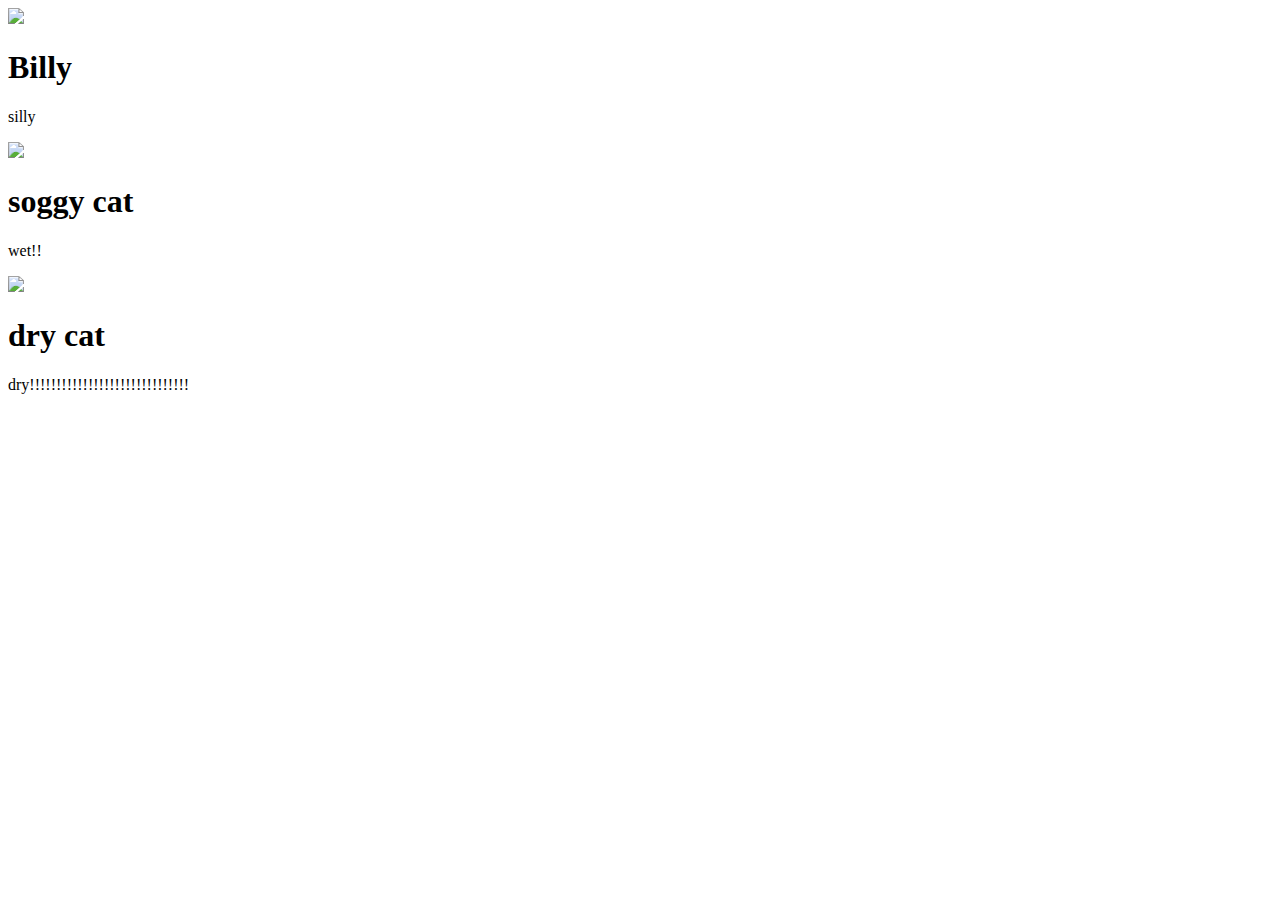
==== kartites.html @ 36932c69 "Add files via upload" ====
<!DOCTYPE html>
<html>
    <head>
        <meta charset="utf-8">
        <meta http-equiv="X-UA-Compatible" content="IE=edge">
        <title></title>
        <meta name="description" content="">
        <meta name="viewport" content="width=device-width, initial-scale=1">
        <link rel="stylesheet" href="css/kartites.css">
    </head>
    <body>
        <div class="box">
            <div class="profile">
                <img class="pfp" src="https://soggy.cat/billy/billy.webp">
            </div>
            <h1>Billy</h1>
            <p>silly</p>
        </div>

        <div class="box">
            <div class="profile">
                <img class="pfp" src="https://soggy.cat/img/soggycat.webp">
            </div>
            <h1>soggy cat</h1>
            <p>wet!!</p>
        </div>
        <div class="box">
            <div class="profile">
                <img class="pfp" src="https://soggy.cat/dry/dry.webp">
            </div>
            <h1>dry cat</h1>
            <p>dry!!!!!!!!!!!!!!!!!!!!!!!!!!!!!!</p>
        </div>

        <script src="" async defer></script>
    </body>
</html>
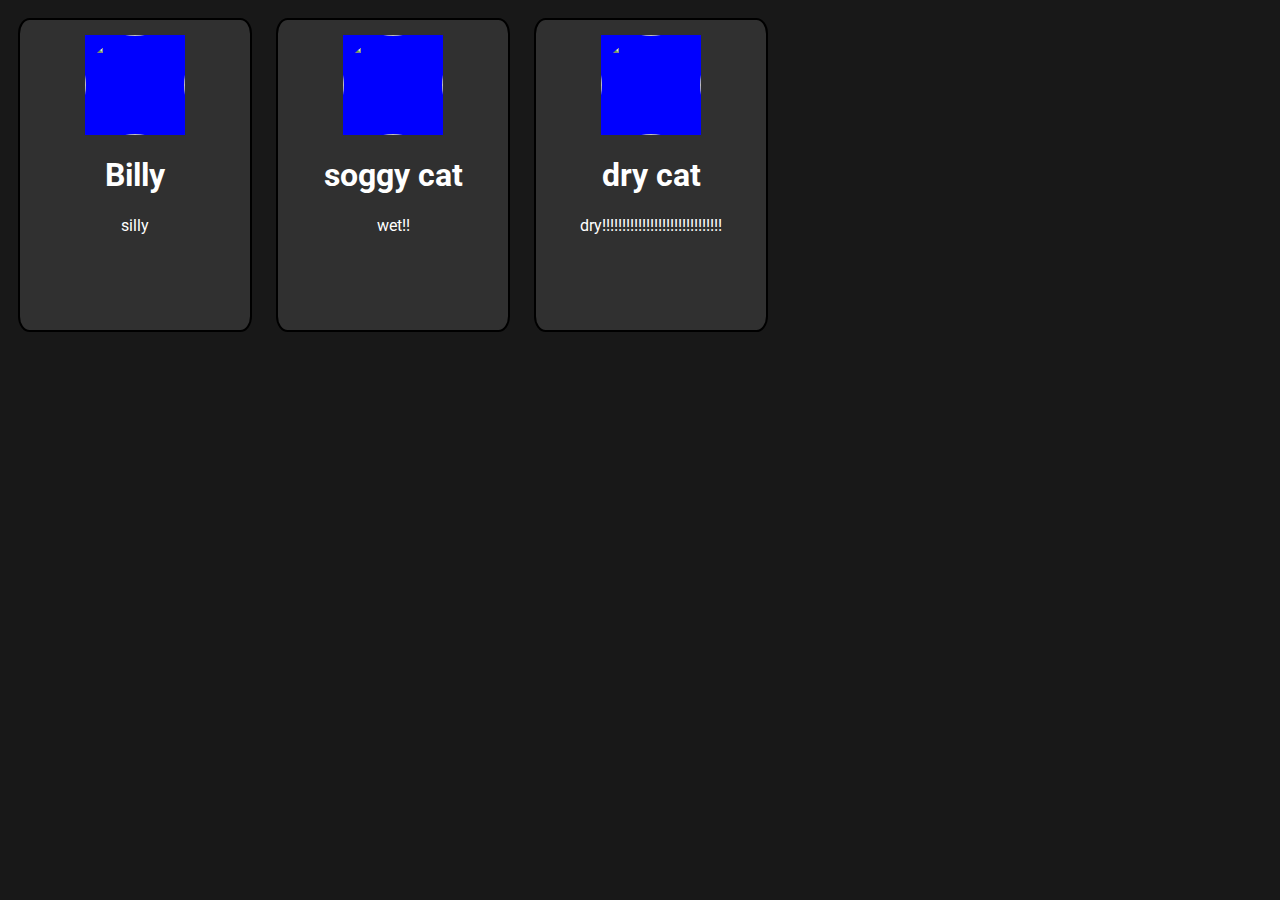
==== commit 094d225f: "Update kartites.html" ====
--- a/kartites.html
+++ b/kartites.html
@@ -6,7 +6,7 @@
         <title></title>
         <meta name="description" content="">
         <meta name="viewport" content="width=device-width, initial-scale=1">
-        <link rel="stylesheet" href="css/kartites.css">
+        <link rel="stylesheet" href="kartites.css">
     </head>
     <body>
         <div class="box">
@@ -34,4 +34,4 @@
 
         <script src="" async defer></script>
     </body>
-</html>+</html>
--- a/kartites.css
+++ b/kartites.css
@@ -0,0 +1,59 @@
+@import url('https://fonts.googleapis.com/css2?family=Roboto:ital,wght@0,100..900;1,100..900&display=swap');
+
+body {
+    font-family: roboto;
+    background-color: rgb(24,24,24);
+    color: white;
+}
+
+.pfp {
+    width: 100px;
+    height: 100px;
+    border-radius: 50%;
+    transition: 0.4s;
+}
+
+.pfp:hover {
+    border-radius: 10%;
+}
+
+h1 {
+    color: white;
+    transition: 0.2s;
+}
+
+
+h1:hover {
+    color: rgb(200,200,200);
+    margin-top: 33px;
+    
+}
+
+
+p:hover {
+    color:rgb(200,200,200);
+}
+
+
+
+.box {
+    border-style: solid;
+    border-width: 2px;
+    border-color: black;
+    text-align: center;
+    border-radius: 5%;
+    padding: 15px;
+    margin: 10px;
+    width: 200px;
+    height: 280px;
+    background-color: rgb(48, 48, 48);
+    display: inline-block;
+}
+
+
+.profile {
+    width: 100px;
+    height: 100px;
+    margin: auto;
+    background-color: blue;
+}